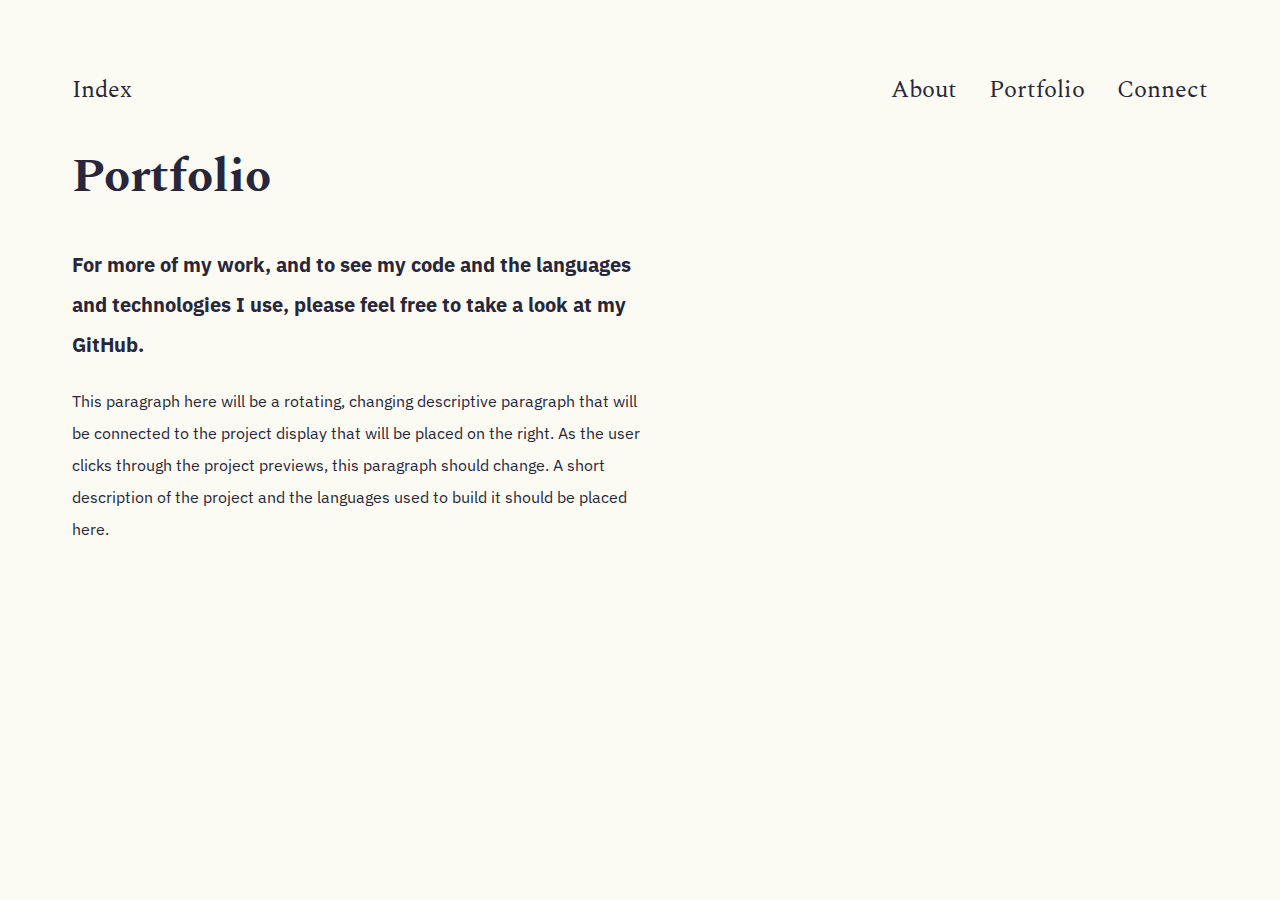
==== portfolio.html @ e7240781 "First commit." ====
<!DOCTYPE html>
<html lang="en-GB">
  <head>
    <meta
      name="description"
      content="This is Madison Lowe's personal website, focused on her software development journey and experience, showcasing some of her programming projects and portfolio."
    />
    <link rel="stylesheet" href="style.css" />
    <link rel="preconnect" href="https://fonts.googleapis.com" />
    <link rel="preconnect" href="https://fonts.gstatic.com" crossorigin />
    <link
      href="https://fonts.googleapis.com/css2?family=IBM+Plex+Sans:wght@400;700&display=swap"
      rel="stylesheet"
    />
    <link
      href="https://fonts.googleapis.com/css2?family=Spectral:wght@700&display=swap"
      rel="stylesheet"
    />
    <title>Portfolio</title>
  </head>
  <body>
    <nav class="navbar">
      <a href="index.html" class="index-link">Index</a>
      <a href="about.html">About</a>
      <a href="portfolio.html">Portfolio</a>
      <a href="connect.html">Connect</a>
    </nav>
    <main class="central-text">
      <h1>Portfolio</h1>
      <p class="feature-text">
        For more of my work, and to see my code and the languages and
        technologies I use, please feel free to take a look at my GitHub.
      </p>
      <p>
        This paragraph here will be a rotating, changing descriptive paragraph
        that will be connected to the project display that will be placed on the
        right. As the user clicks through the project previews, this paragraph
        should change. A short description of the project and the languages used
        to build it should be placed here.
      </p>
    </main>
    <script type="text/javascript" src="main.js"></script>
  </body>
</html>
---- style.css ----
:root {
  --main-light: #fcfbf3;
  --main-dark: #27263b;
  --accent-one: #288e84;
  --accent-two: #e1aa41;
  --accent-three: #a43049;
}

/* font-family: 'IBM Plex Sans', sans-serif; */
/* font-family: 'Spectral', serif; */
body {
  background-color: var(--main-light);
  color: var(--main-dark);
  padding: 5%;
}

a {
  text-decoration: none;
  color: var(--main-dark);
}

h1 {
  font-family: "Spectral", serif;
  font-size: 3rem;
}

p {
  font-family: "IBM Plex Sans", sans-serif;
  line-height: 200%;
}

.navbar {
  display: flex;
  flex-wrap: wrap;
  justify-content: flex-end;
  gap: 2rem;
  margin: auto;
  font-family: "Spectral", serif;
  font-size: 1.5rem;
}

.index-link {
  margin-right: auto;
}

.central-text {
  width: 50%;
}

.feature-text {
  font-size: 125%;
  font-weight: bold;
}

#index-block {
  font-size: 4rem;
  text-align: right;
  font-family: "Spectral", serif;
  text-indent: 30%;
  width: 80%;
  float: right;
  margin-top: 10rem;
}

#states {
  transition: ease-in-out 0.5s;
}

#states:hover {
  background-color: var(--accent-two);
  transition: ease-in-out 0.5s;
  cursor: pointer;
}

/* #index-title {
  font-size: 20vw;
  margin: 0;
  text-align: right;
}

#index-tagline {
  font-size: 1.5rem;
  text-align: right;
} */

/* #index-circle {
  width: 580px;
  height: 100vh;
  position: absolute;
  border-top-right-radius: 50%;
  border-bottom-right-radius: 50%;
  background: var(--accent-two);
  top: 0;
  left: 0;
  z-index: -1;
} */
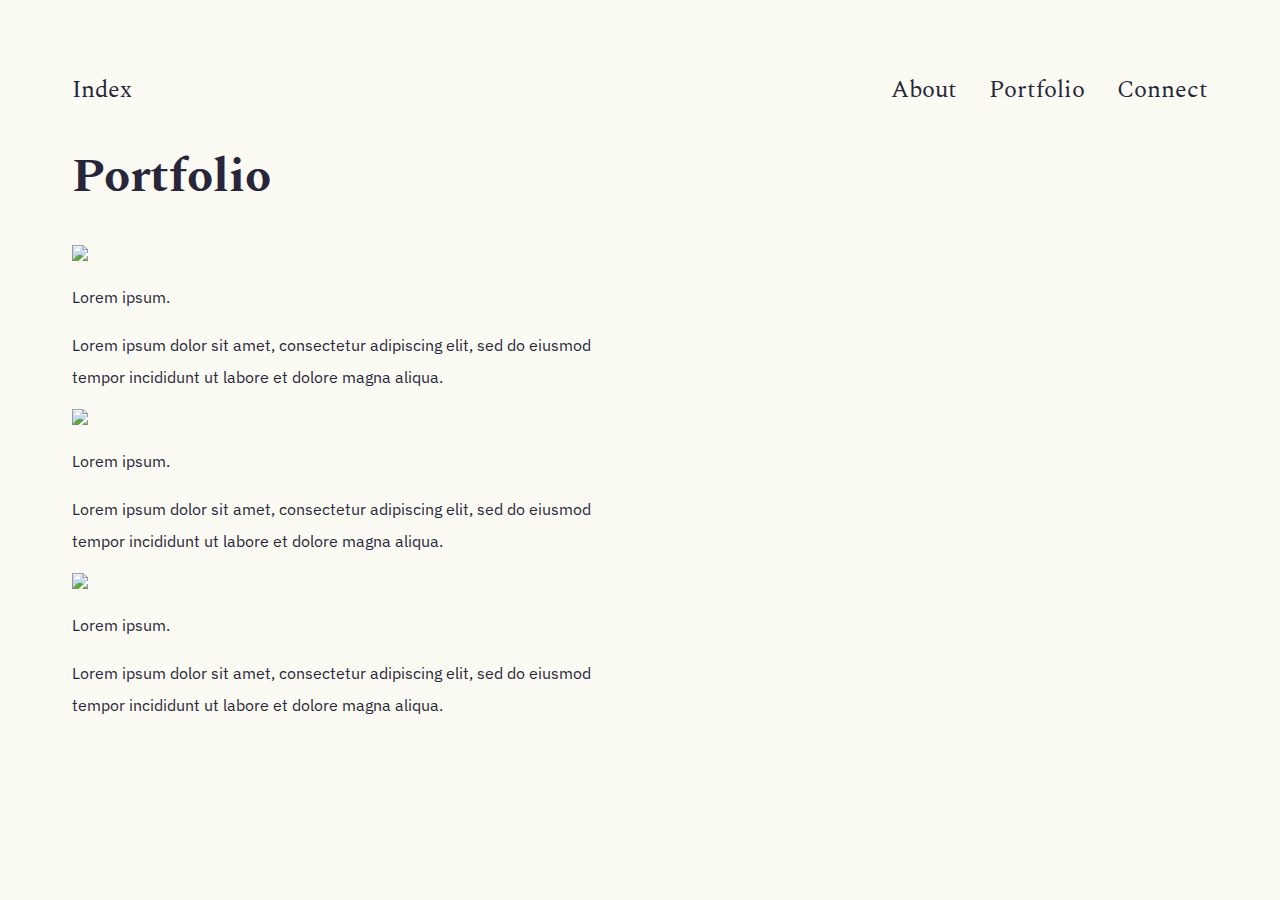
==== commit 7057d7f8: "Updated README.md." ====
--- a/portfolio.html
+++ b/portfolio.html
@@ -16,7 +16,11 @@
       href="https://fonts.googleapis.com/css2?family=Spectral:wght@700&display=swap"
       rel="stylesheet"
     />
-    <title>Portfolio</title>
+    <link
+      rel="icon"
+      href="data:image/svg+xml,<svg xmlns=%22http://www.w3.org/2000/svg%22 viewBox=%220 0 100 100%22><text y=%22.9em%22 font-size=%2290%22>💻</text></svg>"
+    />
+    <title>Portfolio – Madison Lowe</title>
   </head>
   <body>
     <nav class="navbar">
@@ -27,17 +31,41 @@
     </nav>
     <main class="central-text">
       <h1>Portfolio</h1>
-      <p class="feature-text">
-        For more of my work, and to see my code and the languages and
-        technologies I use, please feel free to take a look at my GitHub.
-      </p>
-      <p>
-        This paragraph here will be a rotating, changing descriptive paragraph
-        that will be connected to the project display that will be placed on the
-        right. As the user clicks through the project previews, this paragraph
-        should change. A short description of the project and the languages used
-        to build it should be placed here.
-      </p>
+      <div class="project-grid">
+        <div class="project-card">
+          <img
+            class="card-image"
+            src="https://t3.ftcdn.net/jpg/04/19/88/84/240_F_419888446_P7S1LROpN9ipTdDp30UH5MBUvqKg1QGH.jpg"
+          />
+          <p class="project-title">Lorem ipsum.</p>
+          <p class="project-desc">
+            Lorem ipsum dolor sit amet, consectetur adipiscing elit, sed do
+            eiusmod tempor incididunt ut labore et dolore magna aliqua.
+          </p>
+        </div>
+        <div class="project-card">
+          <img
+            class="card-image"
+            src="https://t3.ftcdn.net/jpg/04/19/88/84/240_F_419888446_P7S1LROpN9ipTdDp30UH5MBUvqKg1QGH.jpg"
+          />
+          <p class="project-title">Lorem ipsum.</p>
+          <p class="project-desc">
+            Lorem ipsum dolor sit amet, consectetur adipiscing elit, sed do
+            eiusmod tempor incididunt ut labore et dolore magna aliqua.
+          </p>
+        </div>
+        <div class="project-card">
+          <img
+            class="card-image"
+            src="https://t3.ftcdn.net/jpg/04/19/88/84/240_F_419888446_P7S1LROpN9ipTdDp30UH5MBUvqKg1QGH.jpg"
+          />
+          <p class="project-title">Lorem ipsum.</p>
+          <p class="project-desc">
+            Lorem ipsum dolor sit amet, consectetur adipiscing elit, sed do
+            eiusmod tempor incididunt ut labore et dolore magna aliqua.
+          </p>
+        </div>
+      </div>
     </main>
     <script type="text/javascript" src="main.js"></script>
   </body>
